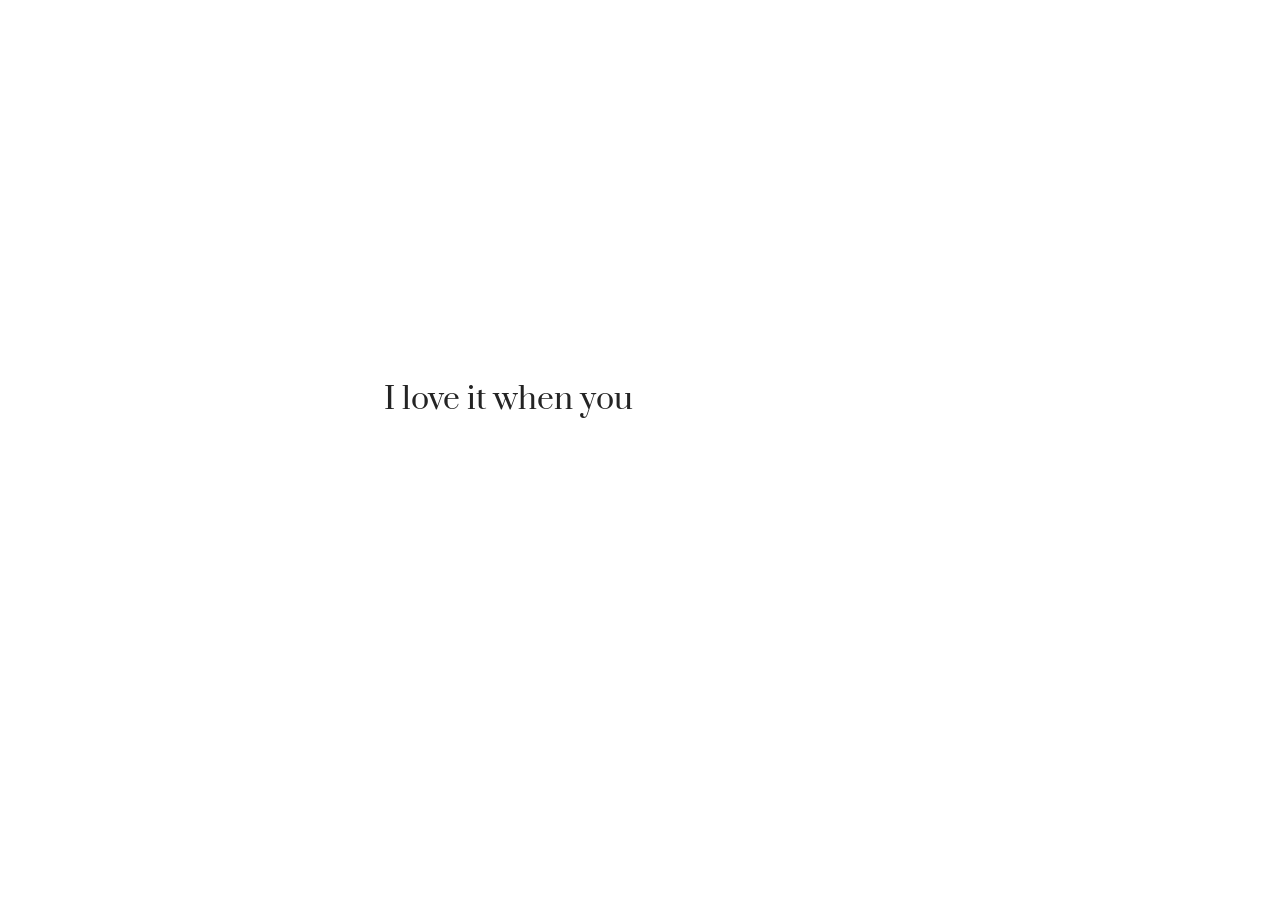
==== index.html @ e534cb60 "upd" ====
<html>
  <head>
    <link rel="stylesheet" href="style.css" />
    <link rel="preconnect" href="https://fonts.googleapis.com" />
    <link rel="preconnect" href="https://fonts.gstatic.com" crossorigin />
    <link
      href="https://fonts.googleapis.com/css2?family=Pinyon+Script&family=Prata&family=Zen+Kaku+Gothic+Antique:wght@300;400;500&display=swap"
      rel="stylesheet"
    />

    <script src="main.js"></script>
    <title>for grandpa</title>
            <link rel="icon" type="image/png" href="icon.png" />

  </head>
  <body>
    <div id="main">
      <p class="text">I love it when you&nbsp;</p>
      <!-- // the changing part -->
      <div id="slot">
        <img id="image" class="grandpa-img hide" src="media/grandpa2.jpg" />
        <p id="phrase" class="text hide">tell me that you miss me</p>
      </div>
    </div>

    <div>
        and i want totell you that
      <a id="hyperlink" class="hide" style="font-size: 12px" href="/imissyou/a-ton.html">and i want to tell you that</a>
    </div>
  </body>
</html>
---- style.css ----
html,
body {
  margin: 0;
  height: 100%;
  overflow: hidden;
  background: #fff;
  color: #111;
  /* font-family: "Times New Roman", "PMingLiU", serif; */
  /* font-size: clamp(18px, 2.2vw, 26px); */
  line-height: 1.2;
  cursor: pointer;
  user-select: none;
}

.line {
  margin: 0;
  white-space: nowrap;
}

#main {
  height: 100%;
  position: relative;
  transform: translateY(-50px);
}
#main > .text {
  position: absolute;
  top: 50%;
  right: 50%;
  width: 50%;
  text-align: right;
  transform: translateY(-50%);
}

#slot {
  position: absolute;
  top: 50%;
  left: 50%;
  width: min(40vw, 520px);
  min-width: 0;
  transform: translateY(-50%);
}
.show {
  display: block;
}

.hide {
  display: none;
}

#hyperlink {
  position: fixed;
  right: 1rem;
  bottom: 1rem;
  margin: 0;
}

.text {
  margin: 0;
  font-size: 30px;
  color: rgb(36, 36, 36);
  font-family: "Prata", serif;
  font-weight: 400;
  font-style: normal;
}



#phrase {
  white-space: normal;
  overflow-wrap: anywhere;
}

#slot:has(#phrase.show) {
  transform: translateY(calc(-0.6em - 8px));
}

.grandpa-img {
  width: 15vw;
  margin-top: 0.5em;
  margin-left: 1em;
}

#slot {
  display: flex;
  align-items: center;
}


#hyperlink{
position:absolute;
top: 85vh;
right: 10vw;

}
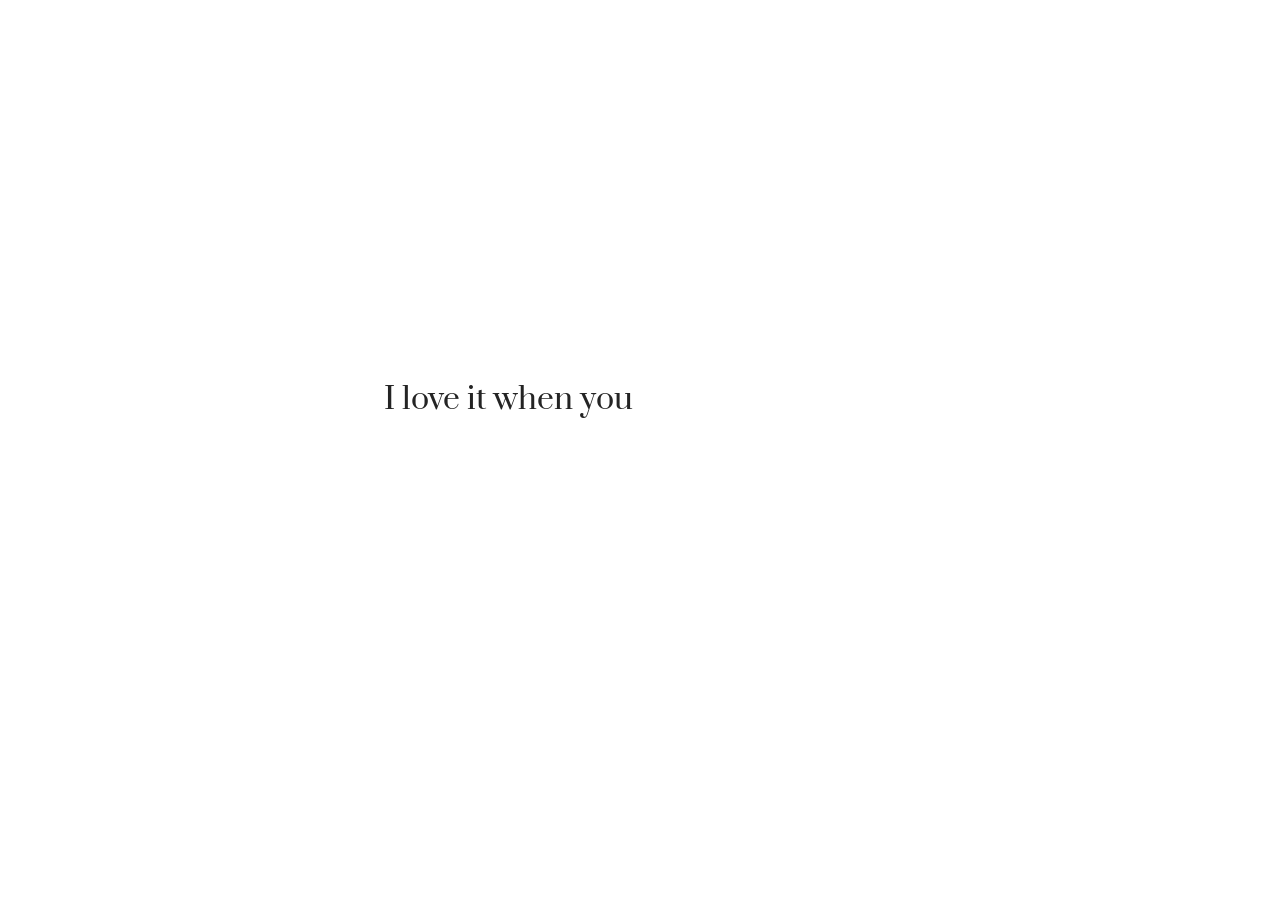
==== commit 872989a0: "upd" ====
--- a/index.html
+++ b/index.html
@@ -24,8 +24,7 @@
     </div>
 
     <div>
-        and i want totell you that
-      <a id="hyperlink" class="hide" style="font-size: 12px" href="/imissyou/a-ton.html">and i want to tell you that</a>
+      <a id="hyperlink" class="hide" style="font-size: 12px" href="imissyou/a-ton.html">and i want to tell you that</a>
     </div>
   </body>
 </html>
